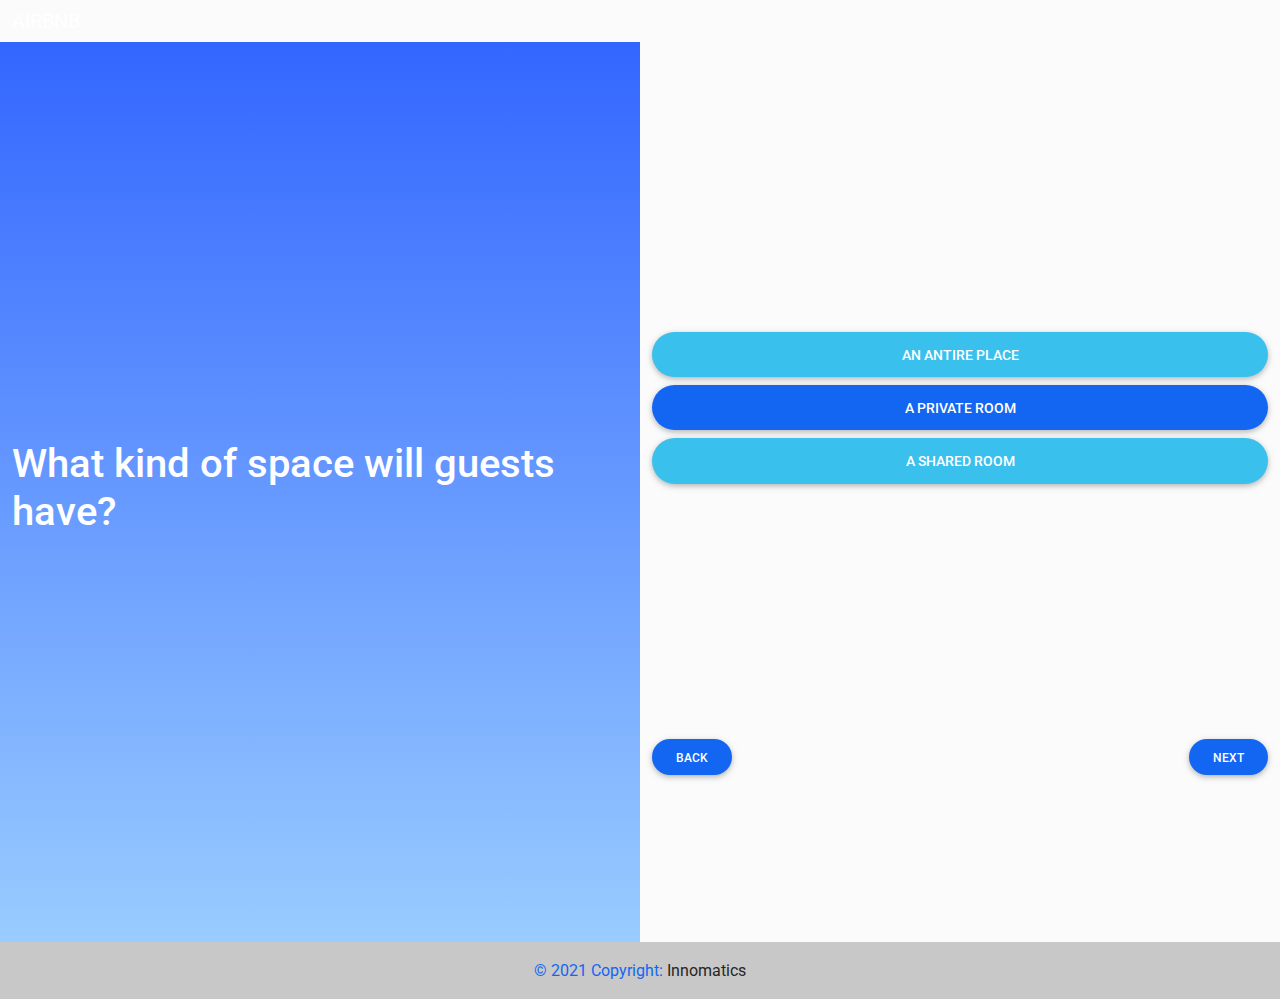
==== guests.html @ 0c2a79c1 "updates on sub pages" ====
<!DOCTYPE html>
<html lang="en">
  <head>
    <meta charset="UTF-8" />
    <meta name="viewport" content="width=device-width, initial-scale=1, shrink-to-fit=no" />
    <meta http-equiv="x-ua-compatible" content="ie=edge" />
    <title>Guests</title>
    <!-- MDB icon -->
    <link rel="icon" href="img/mdb-favicon.ico" type="image/x-icon" />
    <!-- Font Awesome -->
    <link rel="stylesheet" href="https://use.fontawesome.com/releases/v5.15.2/css/all.css" />
    <!-- Google Fonts Roboto -->
    <link
      rel="stylesheet"
      href="https://fonts.googleapis.com/css2?family=Roboto:wght@300;400;500;700&display=swap"
    />
    <!-- MDB -->
    <link rel="stylesheet" href="css/mdb.min.css" />
    <style>
      html,
      body,
      .intro {
        height: 100%;
      }
      .hi {
        background: linear-gradient(to bottom, #3366ff 0%, #99ccff 100%);
        height: 100vh;
      }
    </style>
  </head>
  <body class="bg-light">
    <!-- Start project here-->
    <header>
      <!-- Navbar -->
        
      <!-- Navbar -->
    </header>
   
    <main class="">
      <div class="container-fluid">
        <div class="row">
          
          <a class="navbar-brand" href="index.html" style="color: white;">AIRBNB</a>
          <div class="col-sm-6 col-md-5 col-lg-6 hi d-flex align-items-center justify-content-center">
            
           <div style="color: white;"><h1>What kind of space will guests have?</h1></div>
          </div>
            <div class="col-sm-6 col-md-5 offset-md-2 col-lg-6 offset-lg-0" style="margin-top: 290px;">
              <button type="button" class="btn btn-info btn-rounded btn-lg btn-block">An antire place</button>
              <button type="button" class="btn btn-primary btn-rounded btn-lg btn-block">A private room</button>
              <button type="button" class="btn btn-info btn-rounded btn-lg btn-block">A shared room</button>
              <div style="position: relative; top: 255px; display: flex; justify-content: space-between;">
              <a href="index.html"><button type="button" class="btn btn-primary btn-rounded">Back</button>
              <a href="place.html"><button type="button" class="btn btn-primary btn-rounded">Next</button>
              </div>
            </div>
            
          </div>
      </div>
    </main>
    <footer>
      <!-- Footer -->
<footer class="bg-light text-center ">
 

  <!-- Copyright -->
  <div class="text-center p-3" style="background-color: rgba(0, 0, 0, 0.2)">
    © 2021 Copyright:
    <a class="text-dark" href="https://innomatics.in/">Innomatics</a>
  </div>
  <!-- Copyright -->
    </footer>
    <!-- End project here-->

    <!-- MDB -->
    <script type="text/javascript" src="js/mdb.min.js"></script>
    <!-- Custom scripts -->
    <script type="text/javascript"></script>
  </body>
</html>
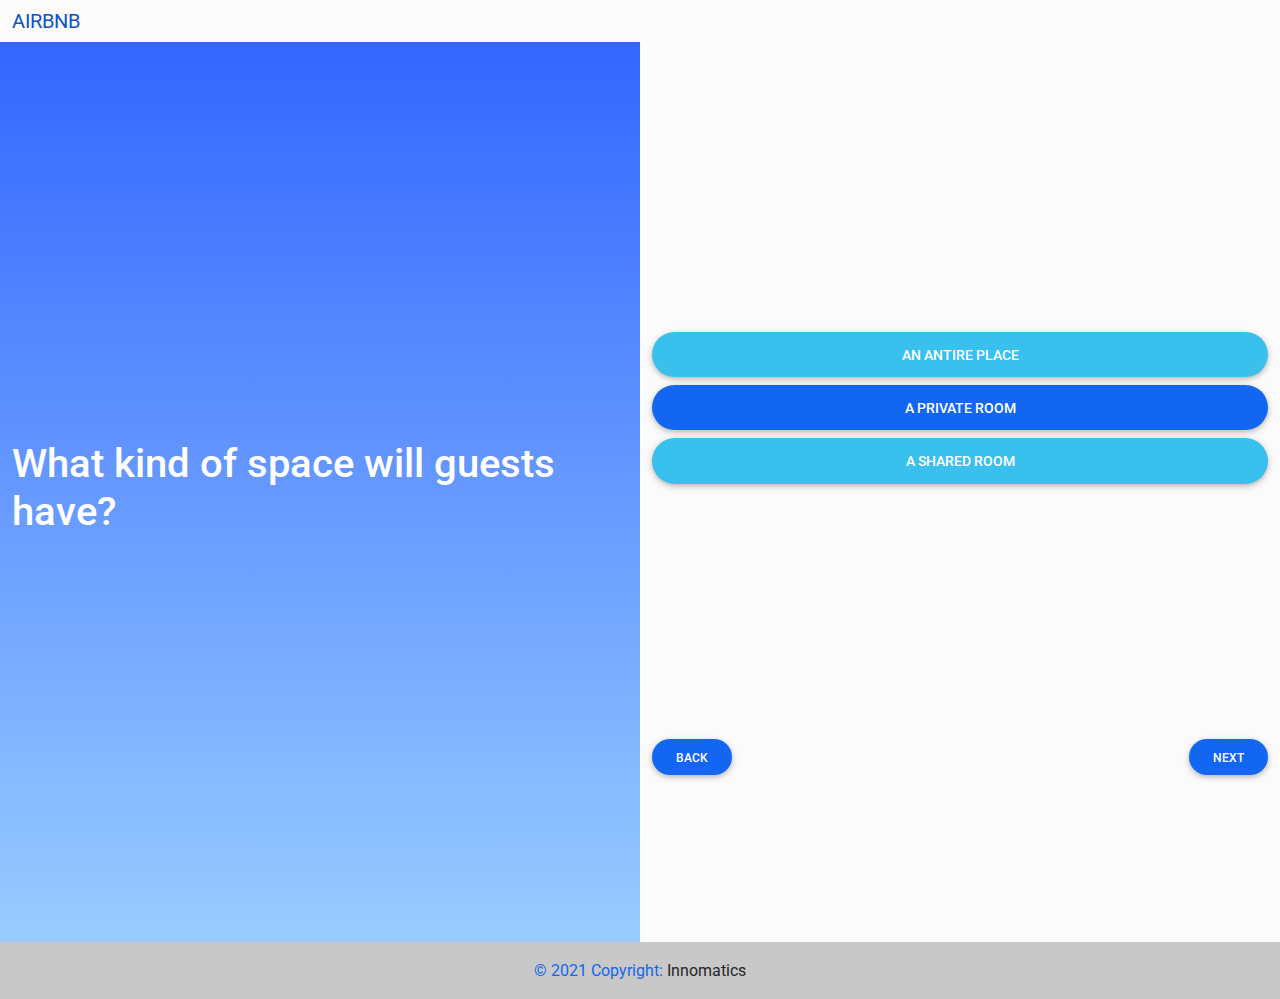
==== commit 022aad42: "sub pages" ====
--- a/guests.html
+++ b/guests.html
@@ -40,7 +40,7 @@
       <div class="container-fluid">
         <div class="row">
           
-          <a class="navbar-brand" href="index.html" style="color: white;">AIRBNB</a>
+          <a class="navbar-brand" href="index.html">AIRBNB</a>
           <div class="col-sm-6 col-md-5 col-lg-6 hi d-flex align-items-center justify-content-center">
             
            <div style="color: white;"><h1>What kind of space will guests have?</h1></div>
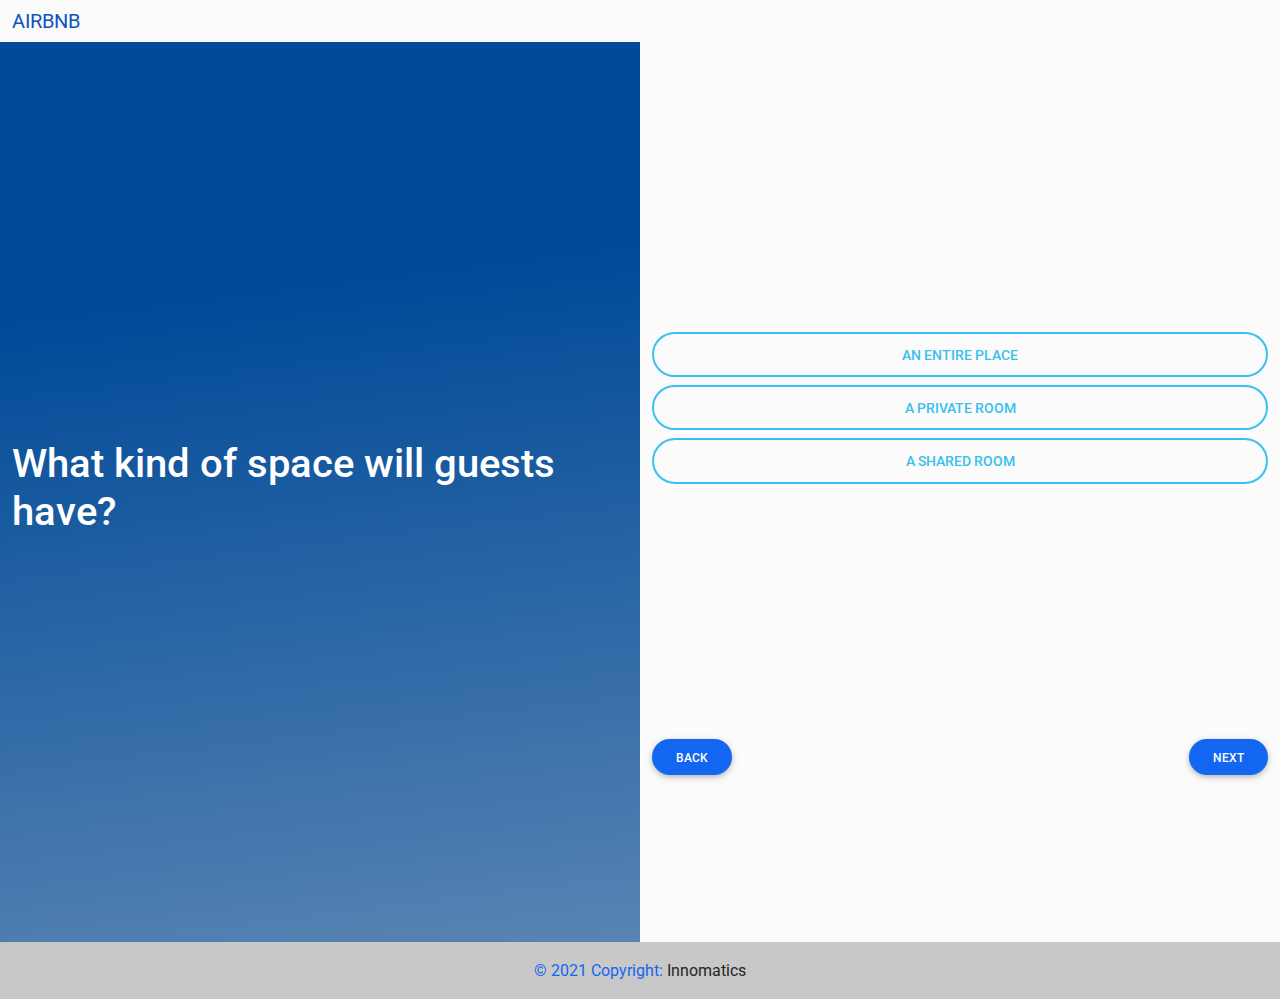
==== commit e5a8c2e5: "Updated" ====
--- a/guests.html
+++ b/guests.html
@@ -16,6 +16,7 @@
     />
     <!-- MDB -->
     <link rel="stylesheet" href="css/mdb.min.css" />
+    <link rel="stylesheet" href="css/style.css">
     <style>
       html,
       body,
@@ -23,8 +24,13 @@
         height: 100%;
       }
       .hi {
-        background: linear-gradient(to bottom, #3366ff 0%, #99ccff 100%);
+        background: rgb(0,74,152);
+        background: linear-gradient(173deg, rgba(0,74,152,1) 29%, rgba(88,132,179,1) 100%, rgba(219,219,219,1) 100%);
         height: 100vh;
+      }
+      .btn-outline-info:hover{
+        background: rgb(0,74,152);
+        color: white;
       }
     </style>
   </head>
@@ -46,9 +52,10 @@
            <div style="color: white;"><h1>What kind of space will guests have?</h1></div>
           </div>
             <div class="col-sm-6 col-md-5 offset-md-2 col-lg-6 offset-lg-0" style="margin-top: 290px;">
-              <button type="button" class="btn btn-info btn-rounded btn-lg btn-block">An antire place</button>
-              <button type="button" class="btn btn-primary btn-rounded btn-lg btn-block">A private room</button>
-              <button type="button" class="btn btn-info btn-rounded btn-lg btn-block">A shared room</button>
+              <button type="button" class="btn btn-outline-info btn-rounded btn-lg btn-block" data-mdb-ripple-color="dark">An entire place</button>
+              <button type="button" class="btn btn-outline-info btn-rounded btn-lg btn-block" data-mdb-ripple-color="dark">A private room</button>
+              <button type="button" class="btn btn-outline-info btn-rounded btn-lg btn-block" data-mdb-ripple-color="dark">A shared room</button>
+             
               <div style="position: relative; top: 255px; display: flex; justify-content: space-between;">
               <a href="index.html"><button type="button" class="btn btn-primary btn-rounded">Back</button>
               <a href="place.html"><button type="button" class="btn btn-primary btn-rounded">Next</button>
--- a/css/style.css
+++ b/css/style.css
@@ -0,0 +1,71 @@
+.custom-btn {
+    padding: 5px 25px;
+    font-family: "Roboto", sans-serif;
+    font-weight: 500;
+    background: transparent;
+    outline: none !important;
+    cursor: pointer;
+    transition: all 0.3s ease;
+    position: relative;
+    display: inline-block;
+    border-radius: 25px;
+  }
+  /**** BTN No. 1 ****/
+  .btn-1 {
+    border: 2px solid #0C56D0;
+    z-index: 1;
+    color: #0C56D0;
+    box-shadow: 0 1px 6px 0 rgb(32 33 36 / 28%);
+  }
+  .btn-1:after {
+    position: absolute;
+    content: "";
+    width: 0;
+    height: 100%;
+    top: 0;
+    right: 0;
+    z-index: -1;
+    background: #0C56D0;
+    transition: all 0.8s ease;
+    border-radius: 25px;
+  }
+  .btn-1:hover {
+    color: #fff;
+  }
+  .btn-1:hover:after {
+    left: 0;
+    width: 100%;
+  }
+  .btn-1:active {
+    top: 2px;
+  }
+  
+  /**** BTN No. 2 ****/
+  .btn-2 {
+    border: 2px solid #b23cfd;
+    z-index: 1;
+    color: #b23cfd;
+    box-shadow: 0 1px 6px 0 rgb(32 33 36 / 28%);
+  }
+  .btn-2:after {
+    position: absolute;
+    content: "";
+    width: 0;
+    height: 100%;
+    top: 0;
+    right: 0;
+    z-index: -1;
+    background: #b23cfd;
+    transition: all 0.8s ease;
+    border-radius: 25px;
+  }
+  .btn-2:hover {
+    color: #fff;
+  }
+  .btn-2:hover:after {
+    left: 0;
+    width: 100%;
+  }
+  .btn-2:active {
+    top: 2px;
+  }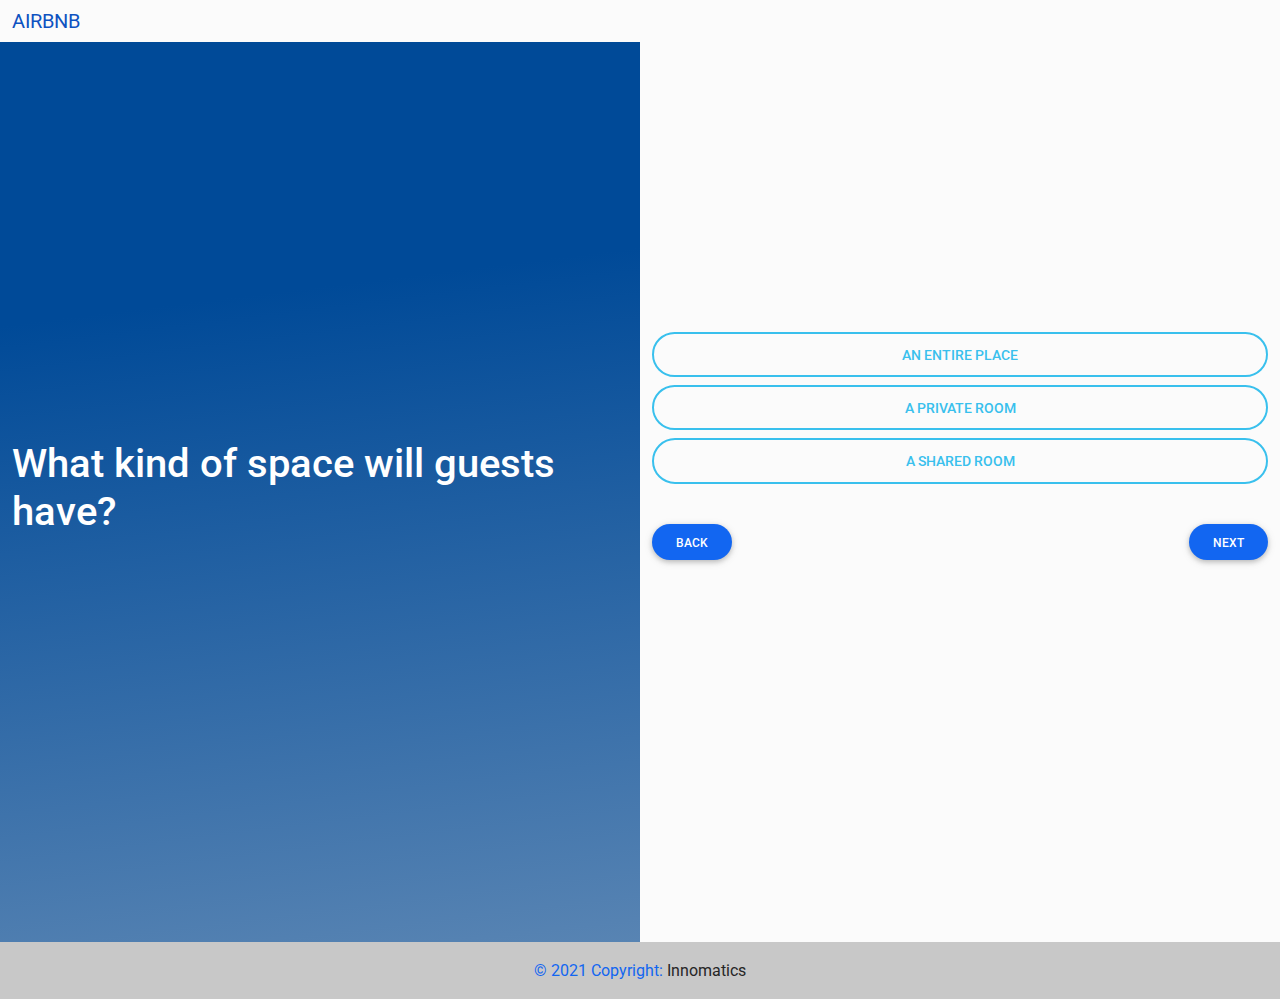
==== commit f4ea294e: "laptop" ====
--- a/guests.html
+++ b/guests.html
@@ -56,7 +56,7 @@
               <button type="button" class="btn btn-outline-info btn-rounded btn-lg btn-block" data-mdb-ripple-color="dark">A private room</button>
               <button type="button" class="btn btn-outline-info btn-rounded btn-lg btn-block" data-mdb-ripple-color="dark">A shared room</button>
              
-              <div style="position: relative; top: 255px; display: flex; justify-content: space-between;">
+              <div class="buttons-bne" style="position: relative; top: 255px; display: flex; justify-content: space-between;">
               <a href="index.html"><button type="button" class="btn btn-primary btn-rounded">Back</button>
               <a href="place.html"><button type="button" class="btn btn-primary btn-rounded">Next</button>
               </div>
--- a/css/style.css
+++ b/css/style.css
@@ -68,4 +68,11 @@
   }
   .btn-2:active {
     top: 2px;
+  }
+
+  @media screen and (min-width: 1200px){
+    .buttons-bne{
+      position: relative !important; 
+      top: 40px !important;
+    }
   }